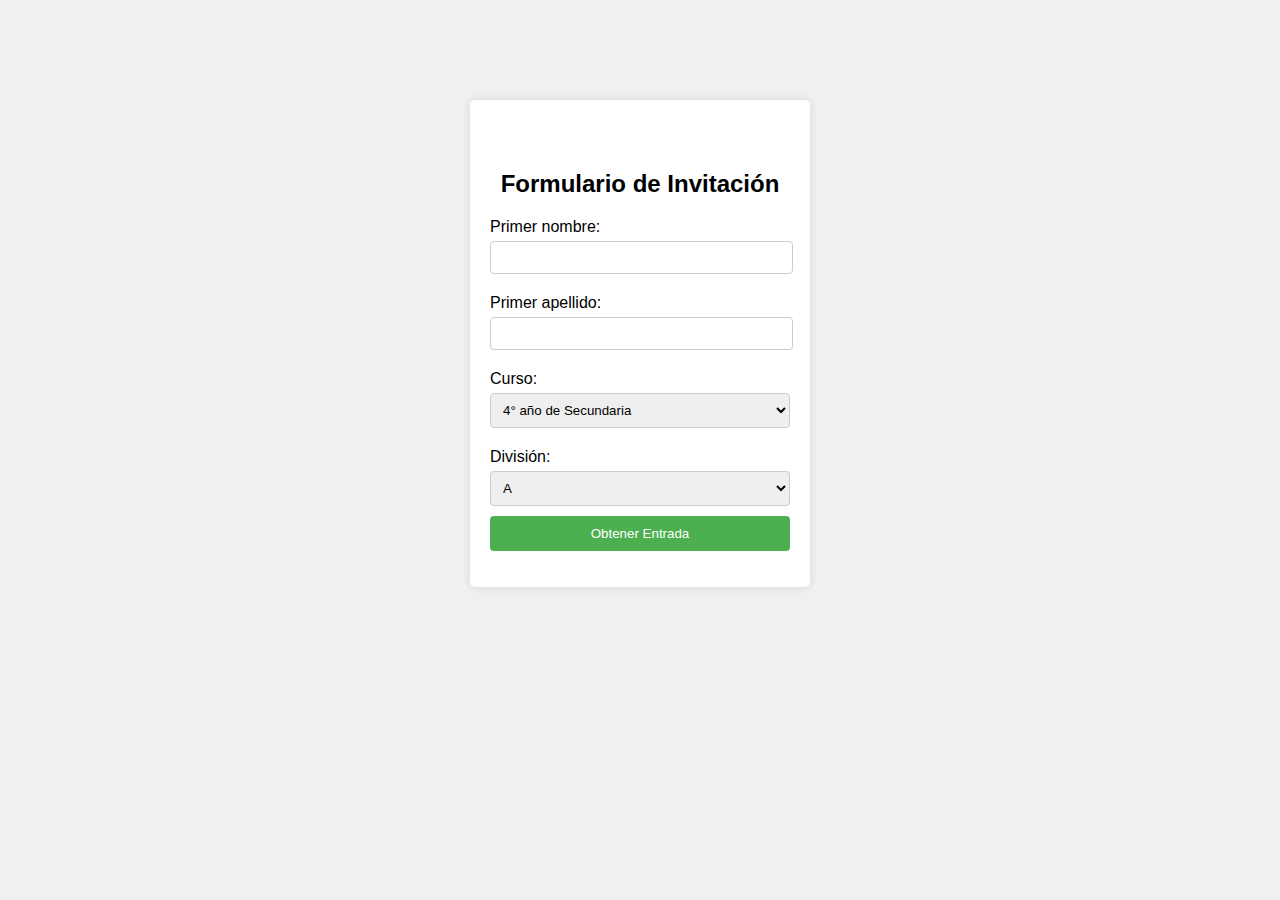
==== index.html @ cf2476cd "COMMIT" ====
<!DOCTYPE html>
<html lang="en">
<head>
    <meta charset="UTF-8">
    <meta name="viewport" content="width=device-width, initial-scale=1.0">
    <link rel="stylesheet" href="styles.css">
    <title>Formulario de Invitación</title>
</head>
<body>
    <div class="login-container">
        <h2>Formulario de Invitación</h2>
        <form id="myForm">
            <label for="nombre">Primer nombre:</label>
            <input type="text" id="nombre" required>
            <label for="apellido">Primer apellido:</label>
            <input type="text" id="apellido" required>
            <label for="curso">Curso:</label>
            <select id="curso" required></select>
            <label for="division">División:</label>
            <select id="division" required></select>
            <button type="submit">Obtener Entrada</button>
            <p id="error-message" style="color: red;"></p>
        </form>
    </div>

    <script src="script.js"></script>
</body>
</html>
---- styles.css ----
body {
    font-family: Arial, sans-serif;
    margin: 0;
    padding: 0;
    background-color: #f0f0f0;
}

.login-container {
    width: 300px;
    margin: 100px auto;
    padding: 20px;
    background-color: #fff;
    border-radius: 5px;
    box-shadow: 0 0 10px rgba(0, 0, 0, 0.1);
}

h2 {
    text-align: center;
}

label {
    display: block;
    margin: 10px 0 5px;
}

#curso {
    width: 100%;
}

#division {
    width: 100%;
}

input, select {
    width: 95%;
    padding: 8px;
    margin-bottom: 10px;
    border: 1px solid #ccc;
    border-radius: 4px;
}

button {
    width: 100%;
    padding: 10px;
    background-color: #4CAF50;
    color: white;
    border: none;
    border-radius: 4px;
    cursor: pointer;
}

button:hover {
    background-color: #45a049;
}

/* invitacion */
h1{
    text-align: center;
    margin-top: 40px;
}

h2 {
    text-align: center;
    margin-top: 50px;
}

span {
    color: rgb(255, 0, 0);
    font-weight: bold;
    font-size: 25px;
}

img {
    background-color: rgb(40, 206, 40);
    padding: 25px;
    border: 0px;
    border-radius: 25px;
    display: flex; 
    margin: 0 auto; 


}
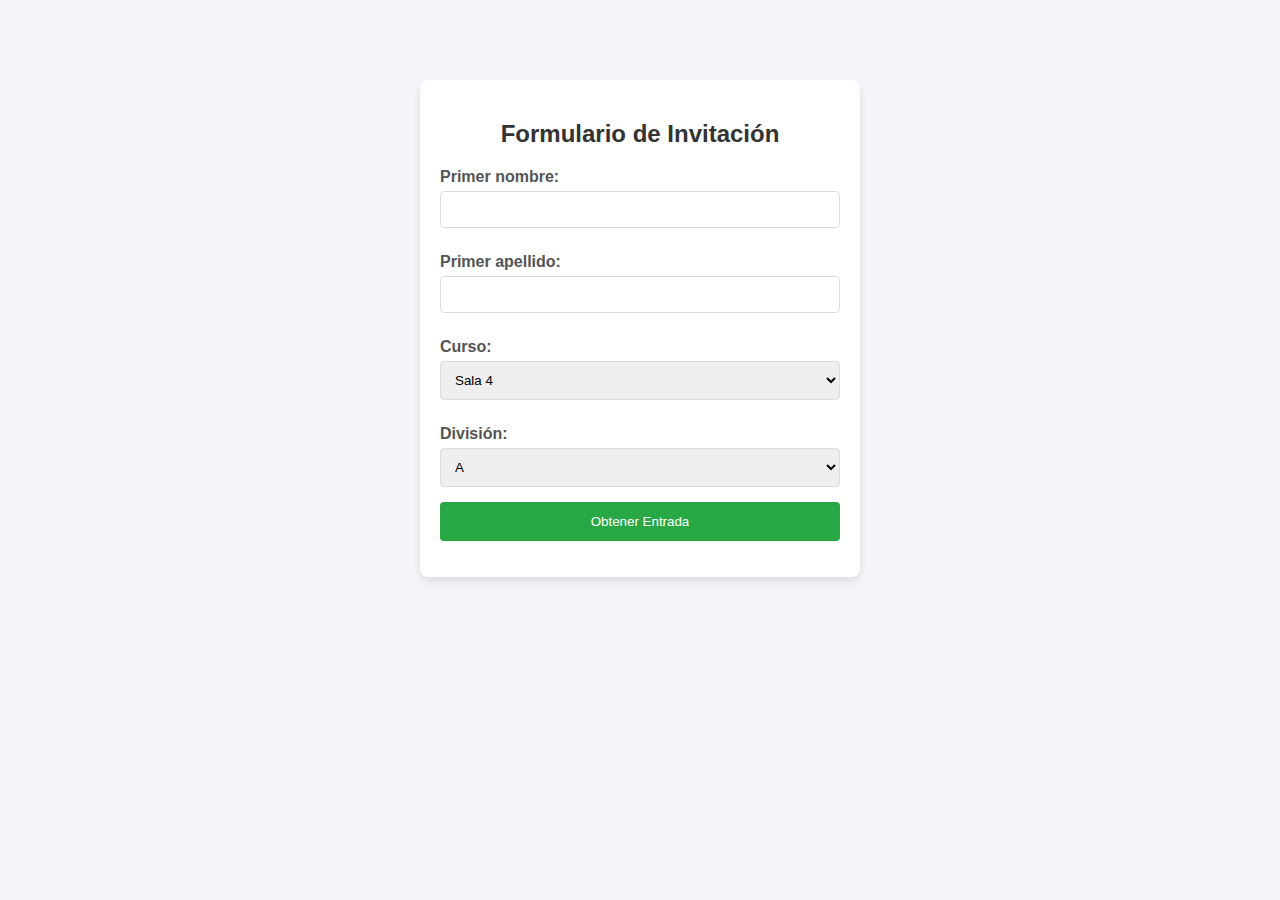
==== commit d14bbe21: "comits" ====
--- a/index.html
+++ b/index.html
@@ -3,8 +3,8 @@
 <head>
     <meta charset="UTF-8">
     <meta name="viewport" content="width=device-width, initial-scale=1.0">
+    <title>Formulario de Invitación</title>
     <link rel="stylesheet" href="styles.css">
-    <title>Formulario de Invitación</title>
 </head>
 <body>
     <div class="login-container">
@@ -12,12 +12,16 @@
         <form id="myForm">
             <label for="nombre">Primer nombre:</label>
             <input type="text" id="nombre" required>
+
             <label for="apellido">Primer apellido:</label>
             <input type="text" id="apellido" required>
+
             <label for="curso">Curso:</label>
             <select id="curso" required></select>
+
             <label for="division">División:</label>
             <select id="division" required></select>
+
             <button type="submit">Obtener Entrada</button>
             <p id="error-message" style="color: red;"></p>
         </form>
--- a/styles.css
+++ b/styles.css
@@ -1,82 +1,65 @@
 body {
-    font-family: Arial, sans-serif;
+    font-family: 'Arial', sans-serif;
+    background-color: #f4f4f9;
     margin: 0;
     padding: 0;
-    background-color: #f0f0f0;
 }
 
 .login-container {
-    width: 300px;
-    margin: 100px auto;
+    max-width: 400px;
+    margin: 80px auto;
     padding: 20px;
-    background-color: #fff;
-    border-radius: 5px;
-    box-shadow: 0 0 10px rgba(0, 0, 0, 0.1);
+    background: #fff;
+    border-radius: 8px;
+    box-shadow: 0 4px 8px rgba(0, 0, 0, 0.1);
 }
 
 h2 {
     text-align: center;
+    color: #333;
 }
 
 label {
     display: block;
-    margin: 10px 0 5px;
-}
-
-#curso {
-    width: 100%;
-}
-
-#division {
-    width: 100%;
+    margin-top: 10px;
+    font-weight: bold;
+    color: #555;
 }
 
 input, select {
-    width: 95%;
-    padding: 8px;
-    margin-bottom: 10px;
-    border: 1px solid #ccc;
+    width: 100%;
+    padding: 10px;
+    margin-top: 5px;
+    margin-bottom: 15px;
+    border: 1px solid #ddd;
     border-radius: 4px;
+    box-sizing: border-box;
 }
 
 button {
     width: 100%;
-    padding: 10px;
-    background-color: #4CAF50;
-    color: white;
+    padding: 12px;
+    background-color: #28a745;
+    color: #fff;
     border: none;
     border-radius: 4px;
     cursor: pointer;
 }
 
 button:hover {
-    background-color: #45a049;
+    background-color: #218838;
 }
 
-/* invitacion */
-h1{
+#error-message {
+    color: red;
+    text-align: center;
+}
+
+.chanchita {
     text-align: center;
     margin-top: 40px;
 }
 
-h2 {
-    text-align: center;
-    margin-top: 50px;
+#qrcode {
+    margin: 20px auto;
 }
-
-span {
-    color: rgb(255, 0, 0);
-    font-weight: bold;
-    font-size: 25px;
-}
-
-img {
-    background-color: rgb(40, 206, 40);
-    padding: 25px;
-    border: 0px;
-    border-radius: 25px;
-    display: flex; 
-    margin: 0 auto; 
-
-
-}
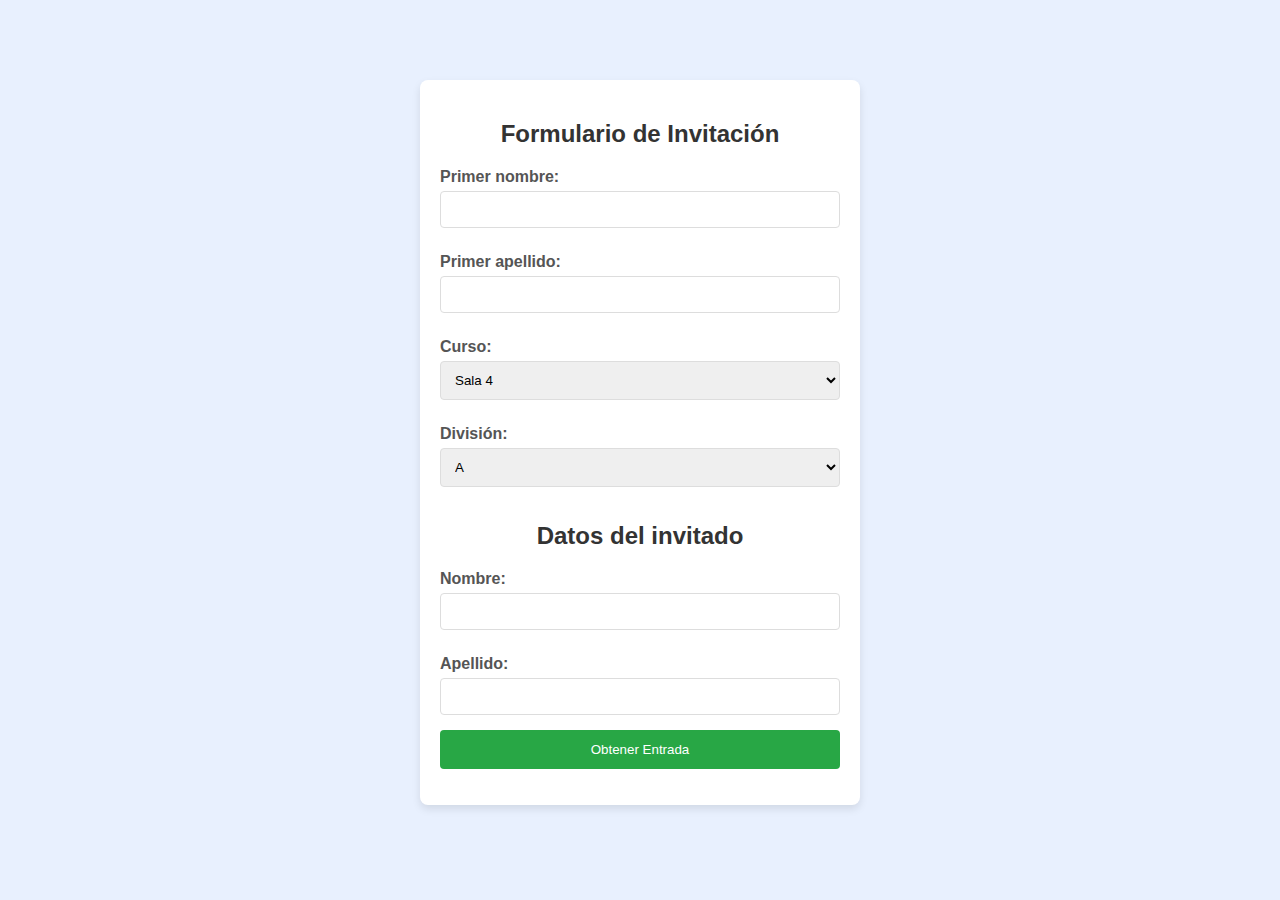
==== commit deee90a7: "comitttttttts" ====
--- a/index.html
+++ b/index.html
@@ -22,6 +22,18 @@
             <label for="division">División:</label>
             <select id="division" required></select>
 
+            <br>
+            <h2>Datos del invitado</h2>
+
+            <label for="nombre">Nombre:</label>
+            <input type="text" required>
+
+            <label for="apellido">Apellido:</label>
+            <input type="text" required>
+
+            <!-- <label for="division">Parentesco:</label>
+            <select id="division" required></select> -->
+
             <button type="submit">Obtener Entrada</button>
             <p id="error-message" style="color: red;"></p>
         </form>
--- a/styles.css
+++ b/styles.css
@@ -1,6 +1,6 @@
 body {
-    font-family: 'Arial', sans-serif;
-    background-color: #f4f4f9;
+    font-family: 'Poppins', sans-serif;
+    background-color: #e8f0fe;
     margin: 0;
     padding: 0;
 }
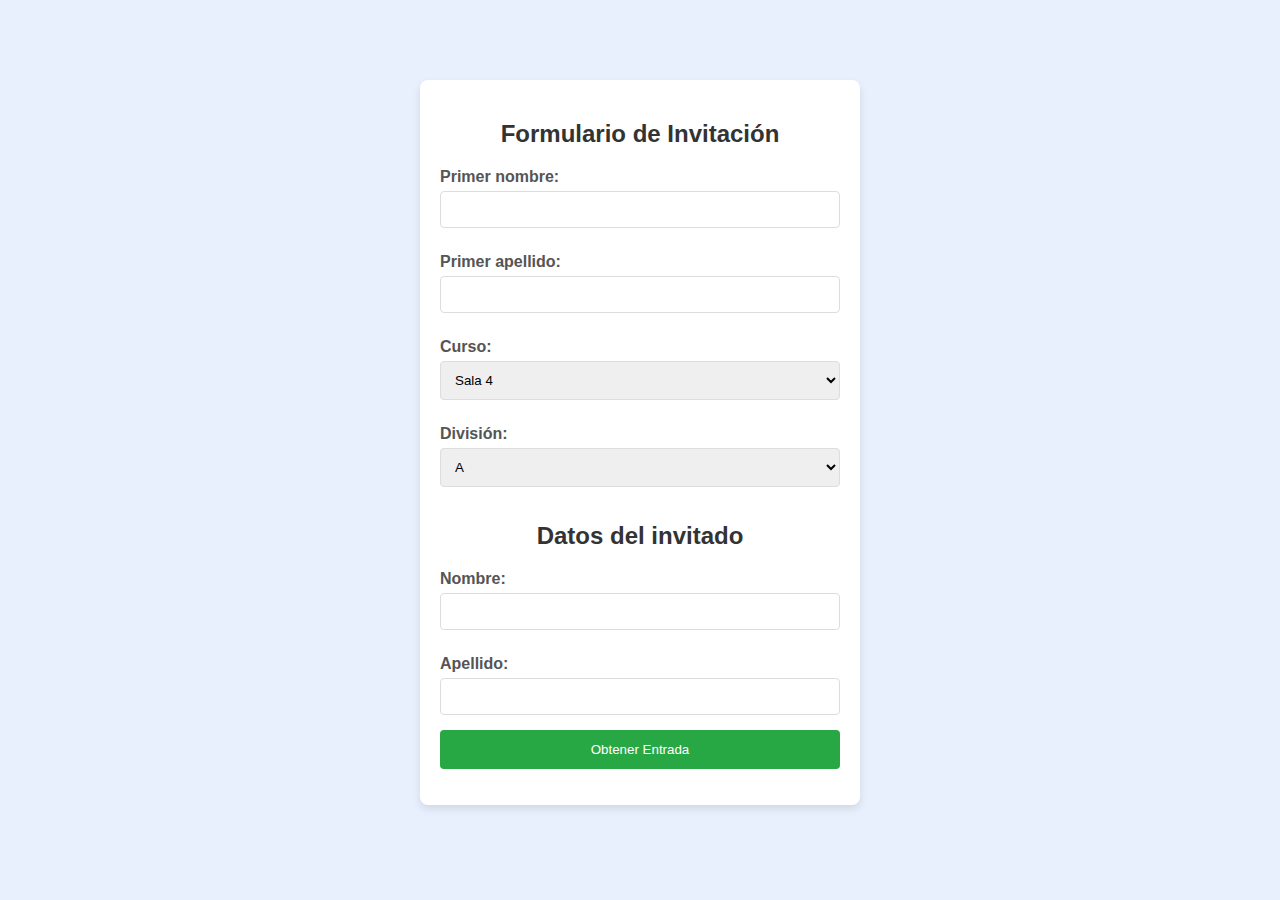
==== commit a4499a02: "json terminado" ====
--- a/index.html
+++ b/index.html
@@ -41,4 +41,4 @@
 
     <script src="script.js"></script>
 </body>
-</html>
+</html>--- a/styles.css
+++ b/styles.css
@@ -62,4 +62,4 @@
 
 #qrcode {
     margin: 20px auto;
-}
+}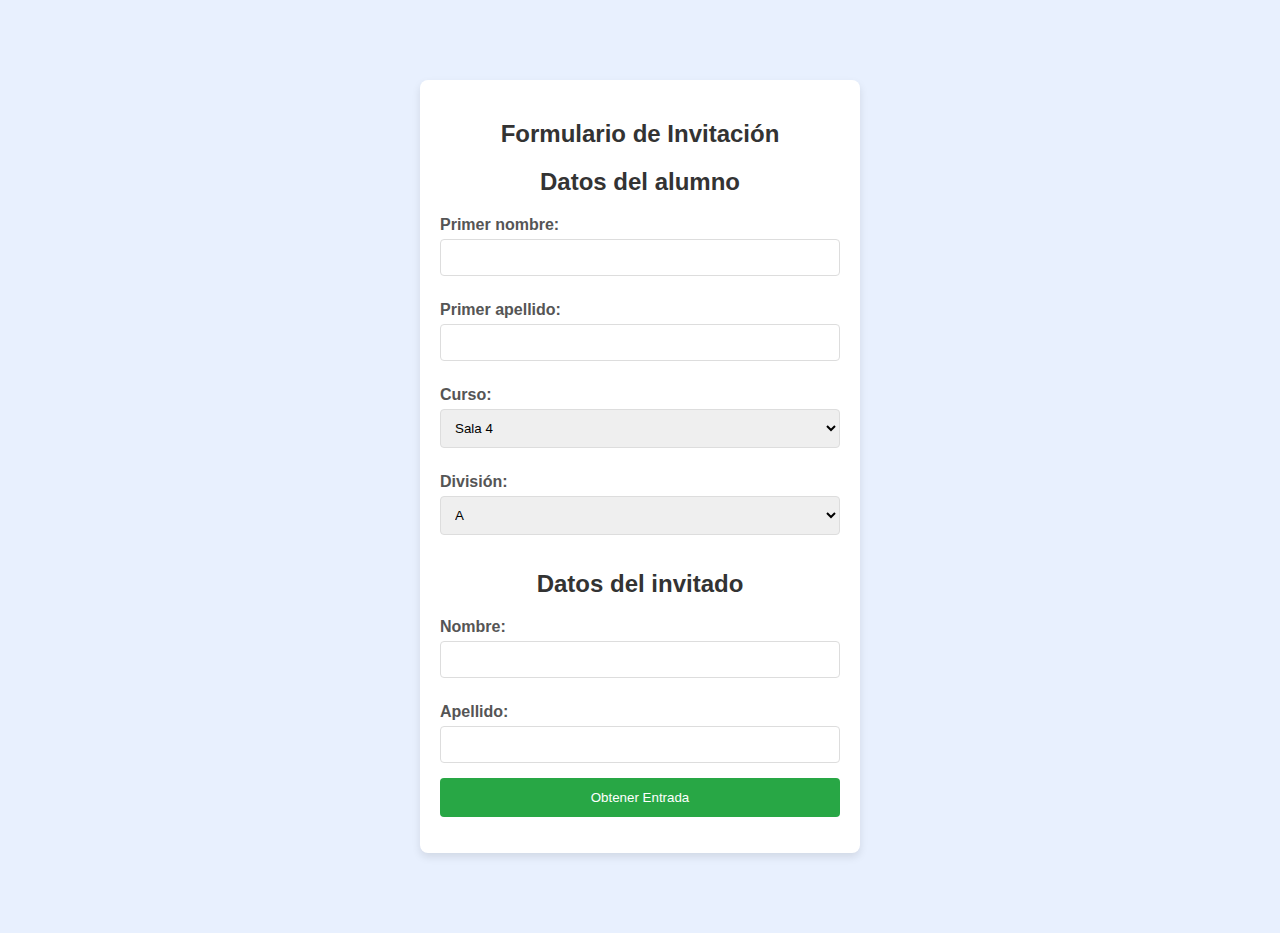
==== commit d0597153: "finalizado" ====
--- a/index.html
+++ b/index.html
@@ -8,7 +8,8 @@
 </head>
 <body>
     <div class="login-container">
-        <h2>Formulario de Invitación</h2>
+        <h2>Formulario de Invitación</h2> 
+        <h2>Datos del alumno</h2>
         <form id="myForm">
             <label for="nombre">Primer nombre:</label>
             <input type="text" id="nombre" required>
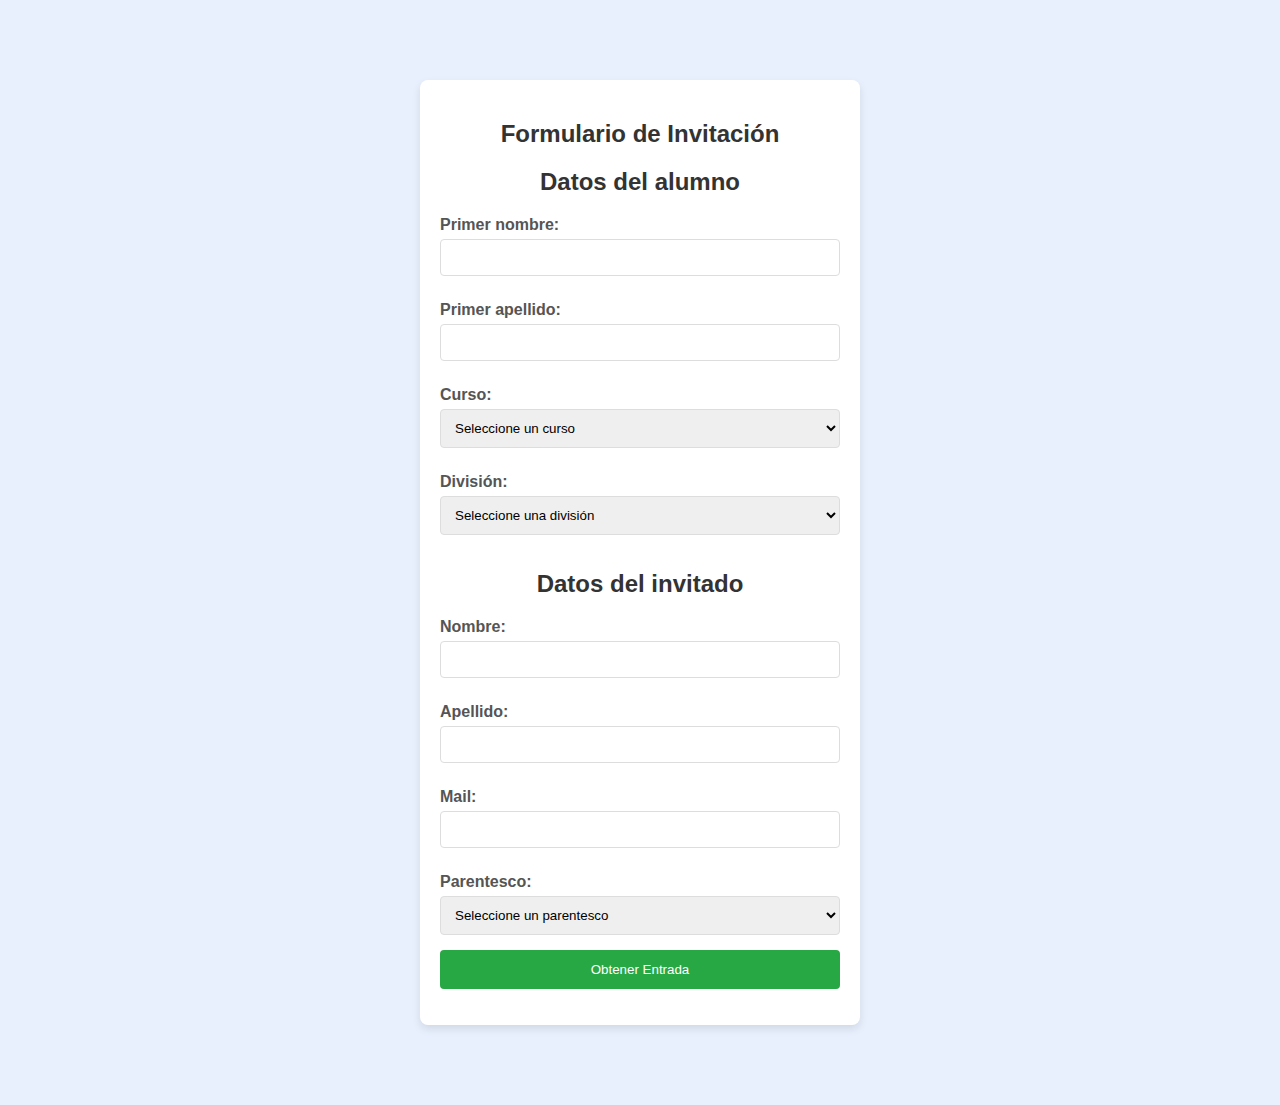
==== commit 10cddabc: "parentesco" ====
--- a/index.html
+++ b/index.html
@@ -18,11 +18,14 @@
             <input type="text" id="apellido" required>
 
             <label for="curso">Curso:</label>
-            <select id="curso" required></select>
+            <select id="curso" required>
+                <option value="" disabled selected>Seleccione un curso</option>
+            </select>
 
             <label for="division">División:</label>
-            <select id="division" required></select>
-
+            <select id="division" required>
+                <option value="" disabled selected>Seleccione una división</option>
+            </select>
             <br>
             <h2>Datos del invitado</h2>
 
@@ -32,8 +35,23 @@
             <label for="apellido">Apellido:</label>
             <input type="text" required>
 
-            <!-- <label for="division">Parentesco:</label>
-            <select id="division" required></select> -->
+            <label for="mail">Mail:</label>
+            <input type="text" required>
+
+            <label for="parentesco">Parentesco:</label>
+            <select id="parentesco" required>
+                <option value="" disabled selected>Seleccione un parentesco</option>
+                <option value="padre">Padre</option>
+                <option value="madre">Madre</option>
+                <option value="hermano">Hermano</option>
+                <option value="hermana">Hermana</option>
+                <option value="abuelo">Abuelo</option>
+                <option value="abuela">Abuela</option>
+                <option value="tio">Tío</option>
+                <option value="tia">Tía</option>
+                <option value="primo">Primo</option>
+                <option value="prima">Prima</option>
+            </select>
 
             <button type="submit">Obtener Entrada</button>
             <p id="error-message" style="color: red;"></p>
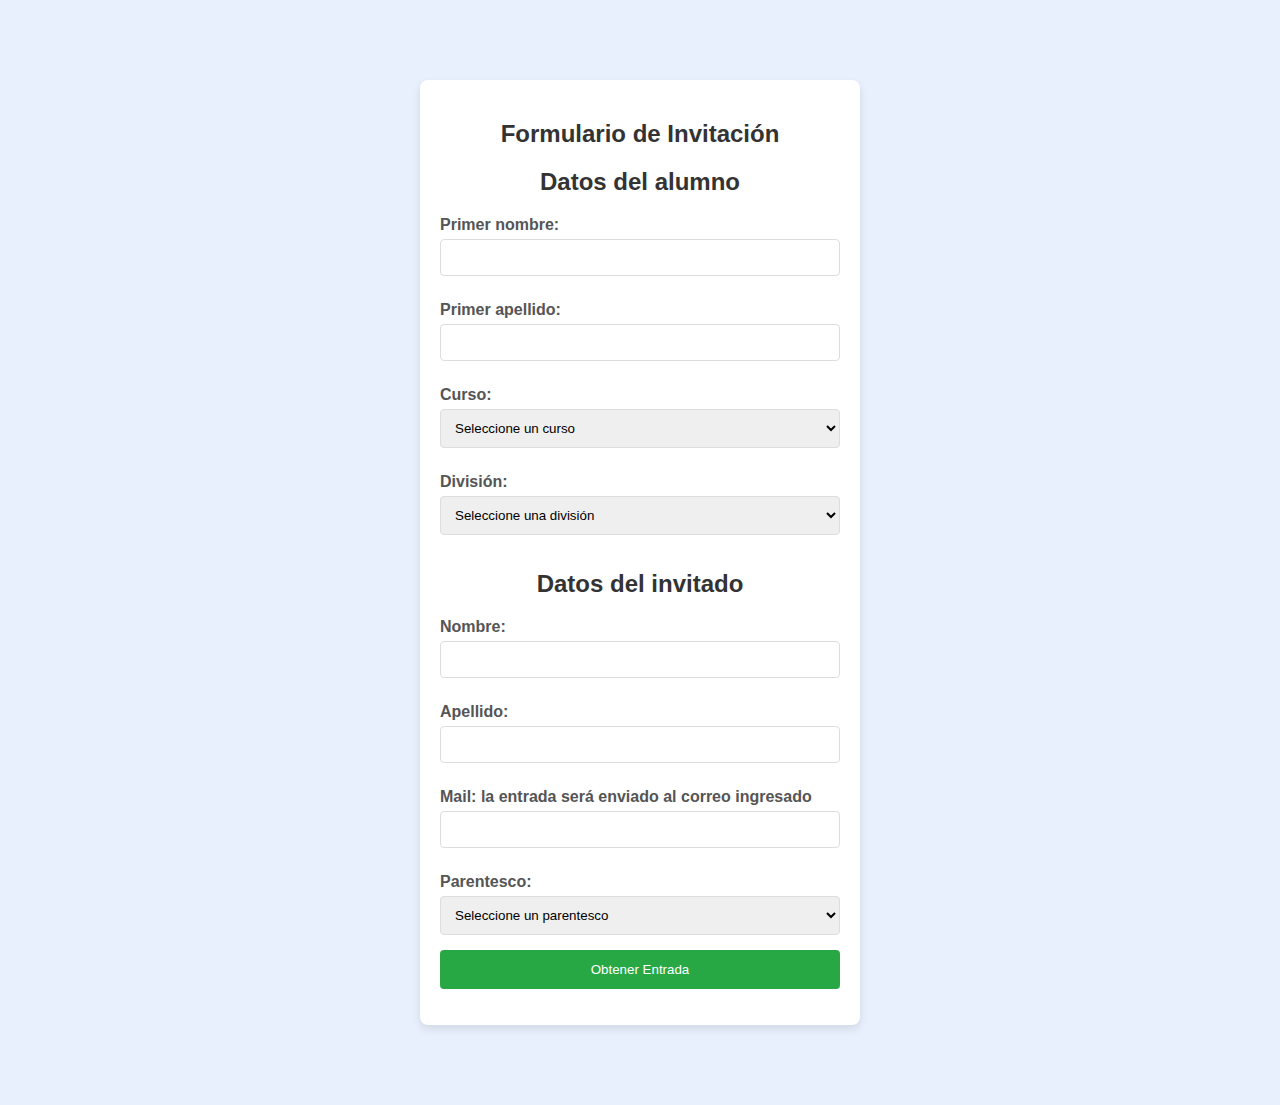
==== commit 26cb4997: "Update index.html" ====
--- a/index.html
+++ b/index.html
@@ -35,7 +35,7 @@
             <label for="apellido">Apellido:</label>
             <input type="text" required>
 
-            <label for="mail">Mail:</label>
+            <label for="mail">Mail: <span>la entrada será enviado al correo ingresado</span></label>
             <input type="text" required>
 
             <label for="parentesco">Parentesco:</label>
@@ -60,4 +60,4 @@
 
     <script src="script.js"></script>
 </body>
-</html>+</html>
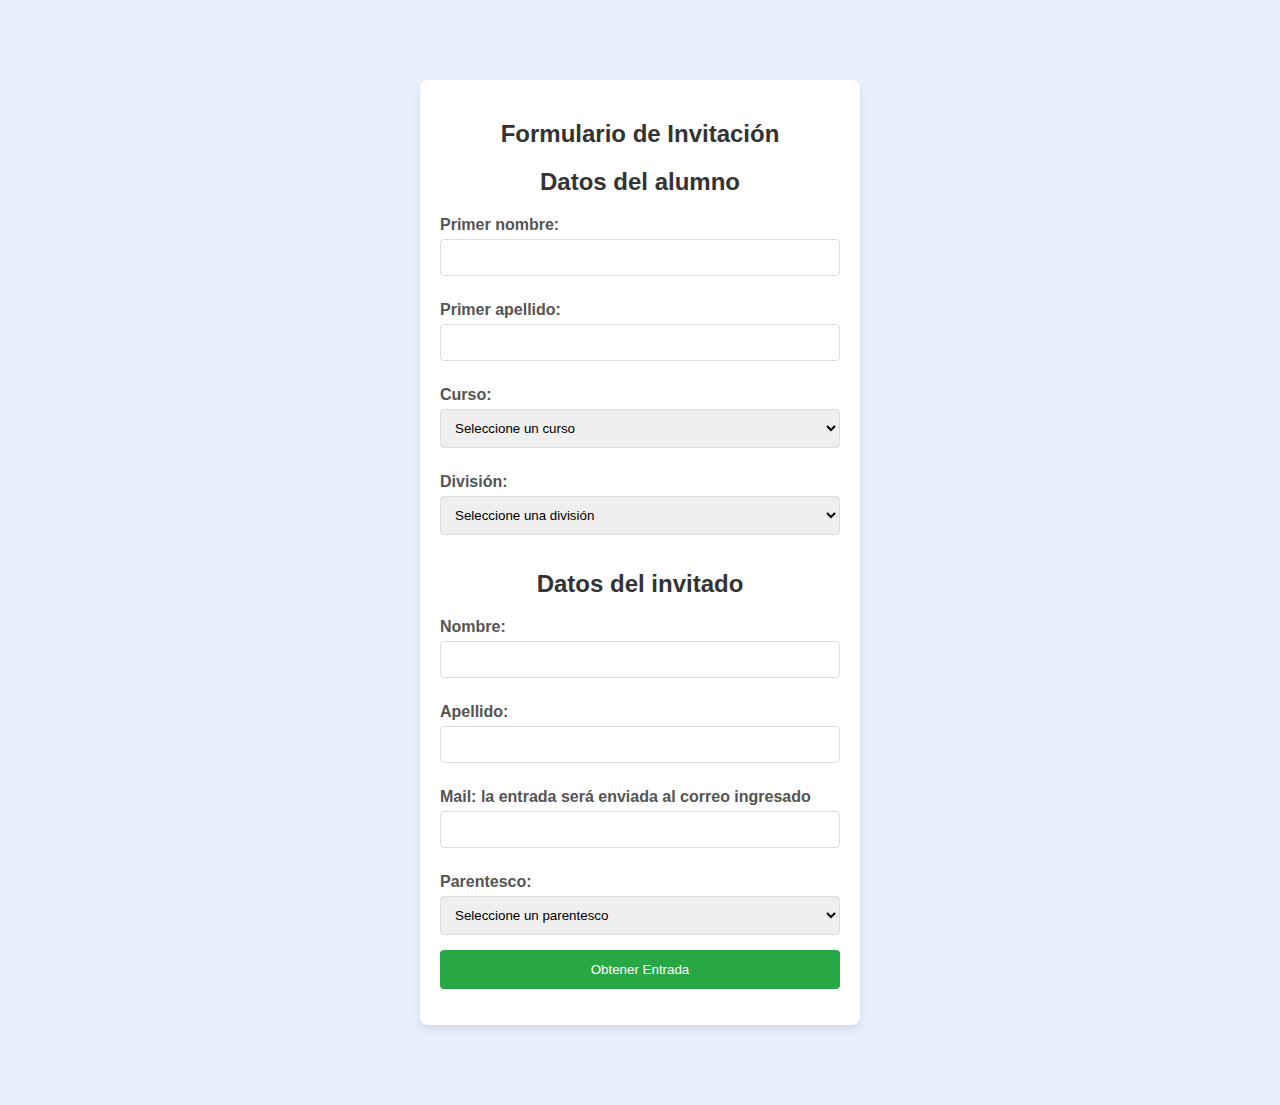
==== commit 2e1591be: "Update index.html" ====
--- a/index.html
+++ b/index.html
@@ -35,7 +35,7 @@
             <label for="apellido">Apellido:</label>
             <input type="text" required>
 
-            <label for="mail">Mail: <span>la entrada será enviado al correo ingresado</span></label>
+            <label for="mail">Mail: <span>la entrada será enviada al correo ingresado</span></label>
             <input type="text" required>
 
             <label for="parentesco">Parentesco:</label>
